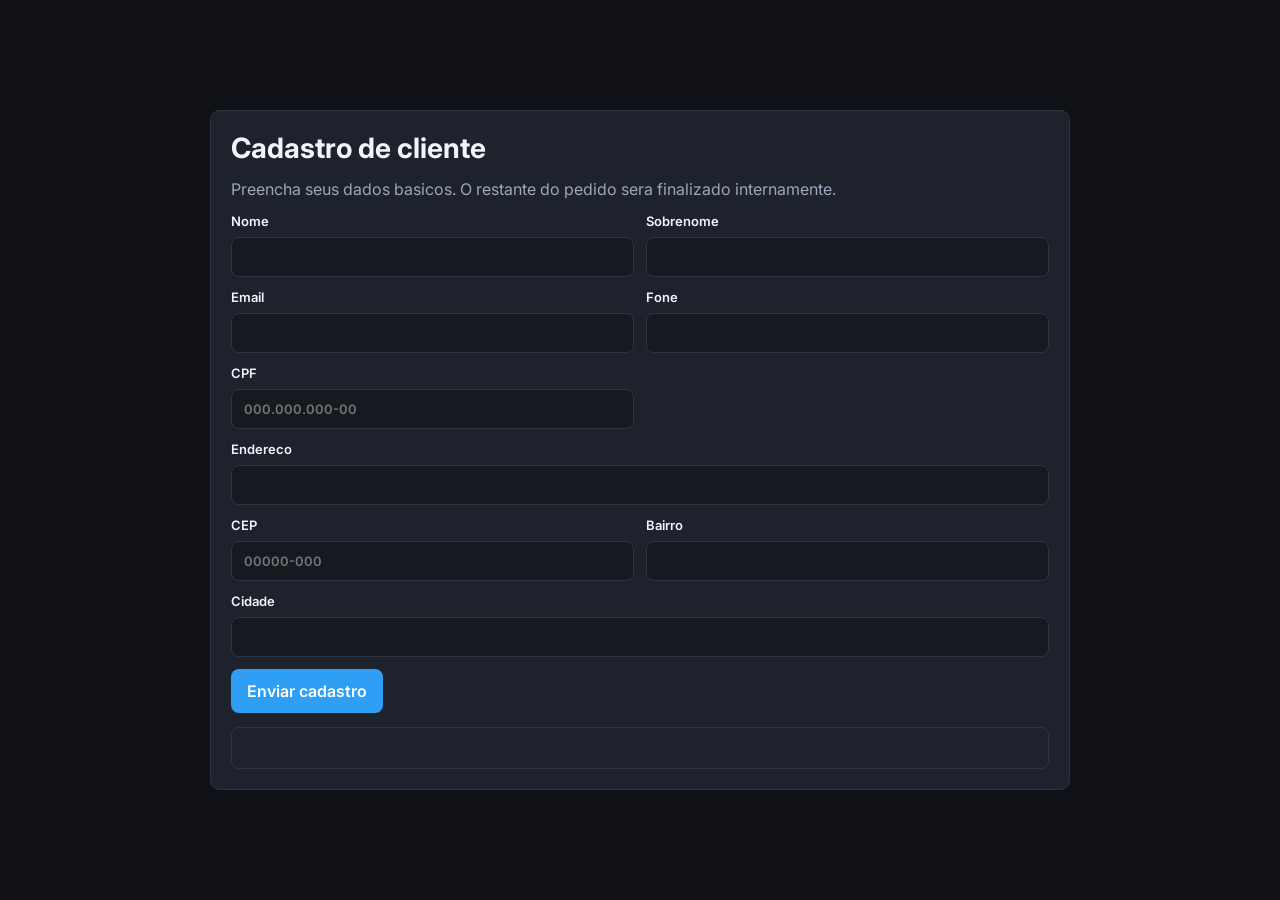
==== cliente-intake.html @ e881ae0f "Add files via upload" ====
<!DOCTYPE html>
<html lang="pt-BR">
<head>
  <meta charset="UTF-8">
  <meta name="viewport" content="width=device-width, initial-scale=1.0">
  <title>Cadastro de Cliente</title>
  <link rel="preconnect" href="https://fonts.googleapis.com">
  <link rel="preconnect" href="https://fonts.gstatic.com" crossorigin>
  <link href="https://fonts.googleapis.com/css2?family=Inter:wght@400;500;600;700&display=swap" rel="stylesheet">
  <style>
    :root {
      --bg: #0f1116;
      --panel: #1d222d;
      --line: #2f3540;
      --text: #f1f5fb;
      --muted: #9ca7ba;
      --primary: #2f9ff5;
      --ok: #8fd8af;
      --err: #f2a8a8;
    }

    * {
      box-sizing: border-box;
    }

    body {
      margin: 0;
      min-height: 100vh;
      background: var(--bg);
      color: var(--text);
      font-family: Inter, sans-serif;
      display: grid;
      place-items: center;
      padding: 18px;
    }

    .shell {
      width: min(860px, 100%);
      border: 1px solid var(--line);
      border-radius: 10px;
      background: var(--panel);
      padding: 20px;
      display: grid;
      gap: 14px;
    }

    h1 {
      margin: 0;
      font-size: 28px;
    }

    p {
      margin: 0;
      color: var(--muted);
    }

    .grid {
      display: grid;
      gap: 12px;
      grid-template-columns: repeat(2, minmax(0, 1fr));
    }

    label {
      display: grid;
      gap: 8px;
      font-size: 13px;
      font-weight: 600;
    }

    .full {
      grid-column: 1 / -1;
    }

    input {
      width: 100%;
      border: 1px solid var(--line);
      border-radius: 8px;
      background: #161a20;
      color: var(--text);
      padding: 11px 12px;
      font: inherit;
    }

    input:focus {
      outline: 2px solid rgba(47, 159, 245, 0.2);
      border-color: var(--primary);
    }

    button {
      border: 0;
      border-radius: 8px;
      background: var(--primary);
      color: white;
      font: inherit;
      font-weight: 600;
      padding: 12px 16px;
      cursor: pointer;
      justify-self: start;
    }

    .feedback {
      border: 1px solid var(--line);
      border-radius: 8px;
      padding: 10px 12px;
      color: var(--muted);
      min-height: 42px;
    }

    .feedback.ok {
      color: var(--ok);
    }

    .feedback.err {
      color: var(--err);
    }

    @media (max-width: 760px) {
      .grid {
        grid-template-columns: 1fr;
      }
    }
  </style>
</head>
<body>
  <main class="shell">
    <h1>Cadastro de cliente</h1>
    <p>Preencha seus dados basicos. O restante do pedido sera finalizado internamente.</p>

    <form id="intake-form" class="grid">
      <label>
        Nome
        <input name="first_name" required>
      </label>
      <label>
        Sobrenome
        <input name="last_name" required>
      </label>
      <label>
        Email
        <input name="email" type="email">
      </label>
      <label>
        Fone
        <input name="phone">
      </label>
      <label>
        CPF
        <input name="cpf" id="intake-cpf" maxlength="14" placeholder="000.000.000-00">
      </label>
      <label class="full">
        Endereco
        <input name="address" id="intake-address">
      </label>
      <label>
        CEP
        <input name="zip" id="intake-zip" maxlength="9" placeholder="00000-000">
      </label>
      <label>
        Bairro
        <input name="district" id="intake-district">
      </label>
      <label class="full">
        Cidade
        <input name="city" id="intake-city">
      </label>

      <button type="submit">Enviar cadastro</button>
    </form>

    <div id="intake-feedback" class="feedback"></div>
  </main>

  <script src="cliente-intake.js"></script>
</body>
</html>
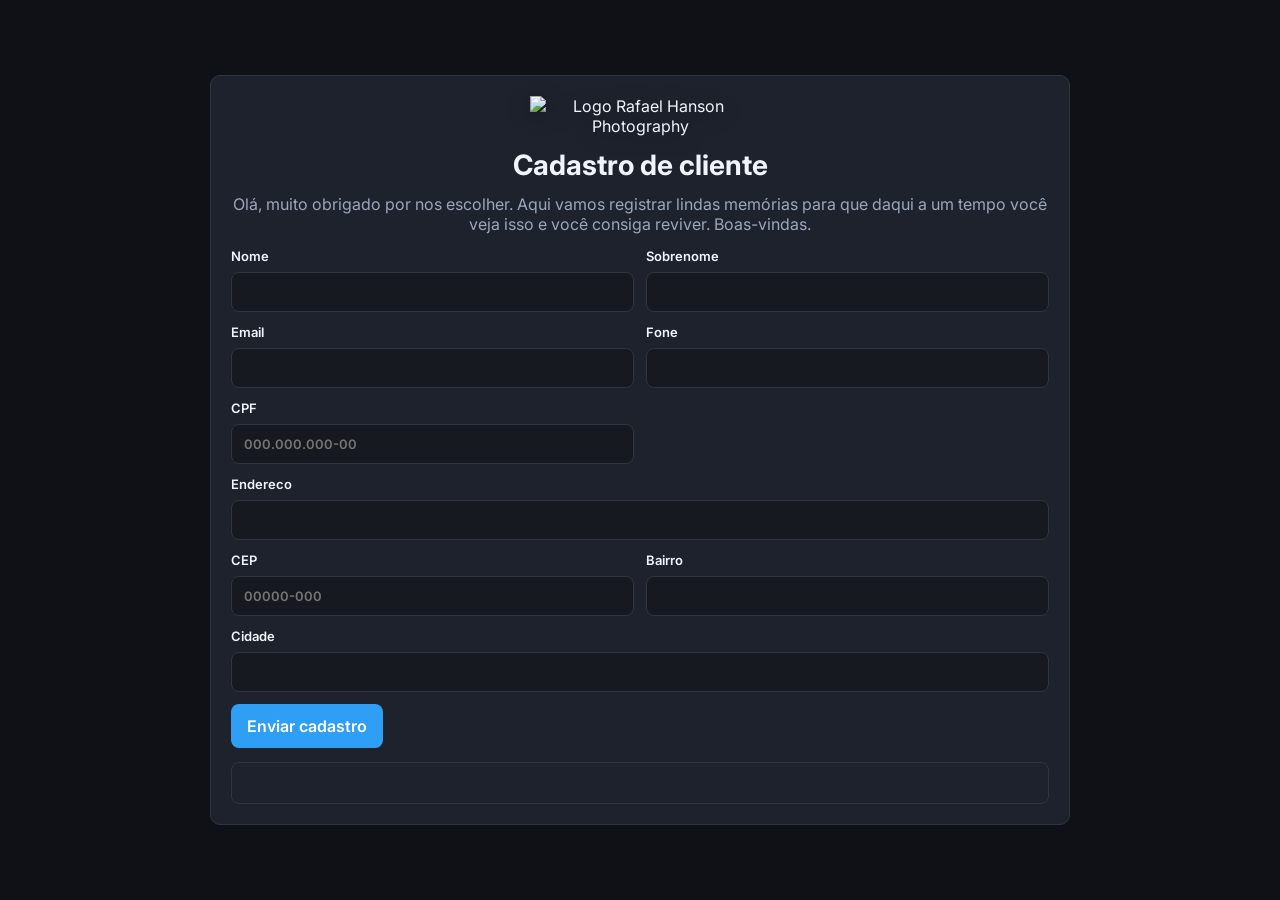
==== commit 6bdcd2e2: "Add files via upload" ====
--- a/cliente-intake.html
+++ b/cliente-intake.html
@@ -47,6 +47,20 @@
     h1 {
       margin: 0;
       font-size: 28px;
+    }
+
+    .brand {
+      display: grid;
+      justify-items: center;
+      gap: 12px;
+      text-align: center;
+    }
+
+    .brand img {
+      width: min(220px, 68vw);
+      height: auto;
+      object-fit: contain;
+      filter: drop-shadow(0 4px 10px rgba(0, 0, 0, 0.35));
     }
 
     p {
@@ -123,8 +137,11 @@
 </head>
 <body>
   <main class="shell">
-    <h1>Cadastro de cliente</h1>
-    <p>Preencha seus dados basicos. O restante do pedido sera finalizado internamente.</p>
+    <section class="brand">
+      <img src="assets/logo-rafael.png" alt="Logo Rafael Hanson Photography">
+      <h1>Cadastro de cliente</h1>
+      <p>Olá, muito obrigado por nos escolher. Aqui vamos registrar lindas memórias para que daqui a um tempo você veja isso e você consiga reviver. Boas-vindas.</p>
+    </section>
 
     <form id="intake-form" class="grid">
       <label>
@@ -170,6 +187,7 @@
     <div id="intake-feedback" class="feedback"></div>
   </main>
 
+  <script src="intake-config.js"></script>
   <script src="cliente-intake.js"></script>
 </body>
 </html>
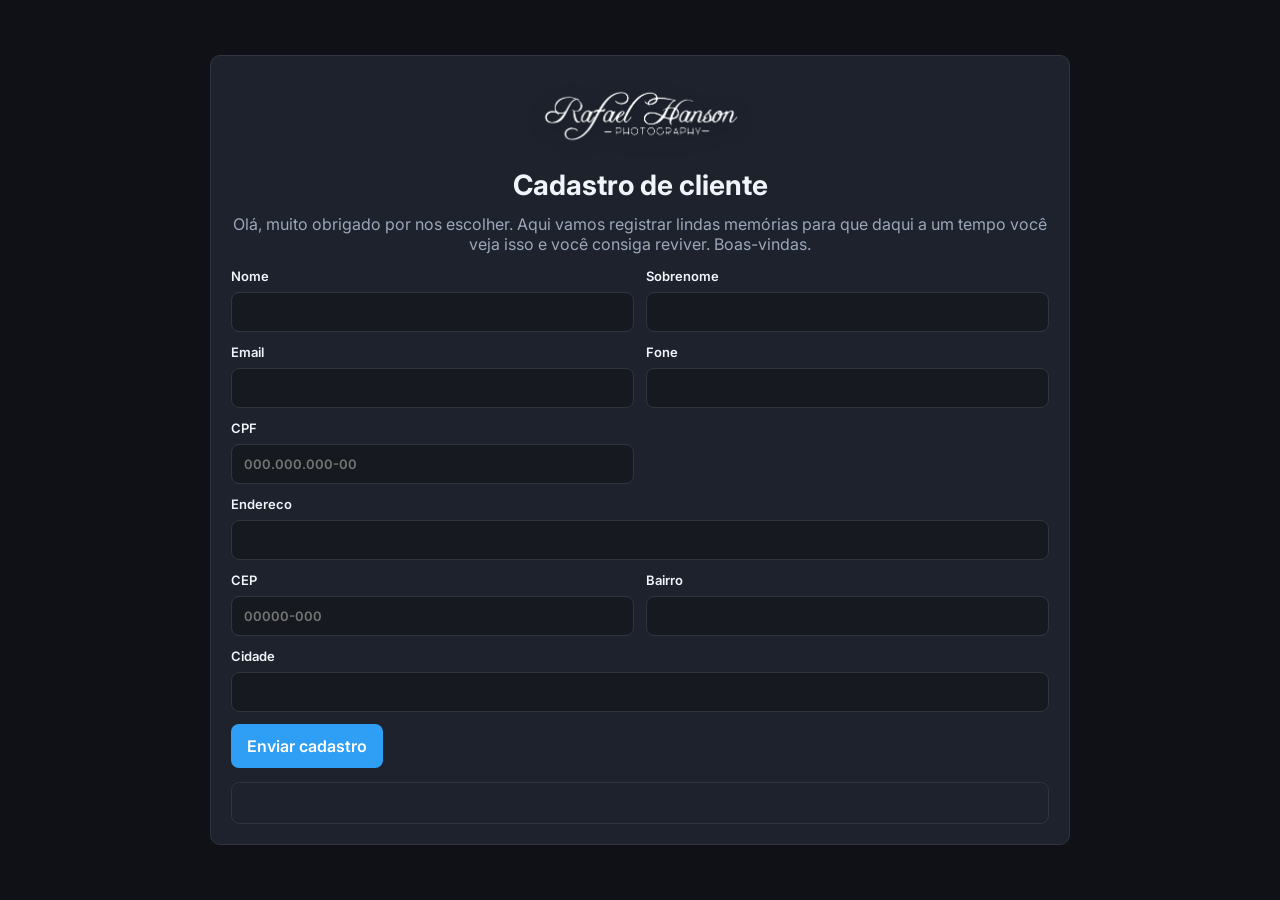
==== commit 74287a2b: "Add files via upload" ====
--- a/cliente-intake.html
+++ b/cliente-intake.html
@@ -138,7 +138,7 @@
 <body>
   <main class="shell">
     <section class="brand">
-      <img src="assets/logo-rafael.png" alt="Logo Rafael Hanson Photography">
+      <img src="logo-rafael.png" alt="Logo Rafael Hanson Photography">
       <h1>Cadastro de cliente</h1>
       <p>Olá, muito obrigado por nos escolher. Aqui vamos registrar lindas memórias para que daqui a um tempo você veja isso e você consiga reviver. Boas-vindas.</p>
     </section>
